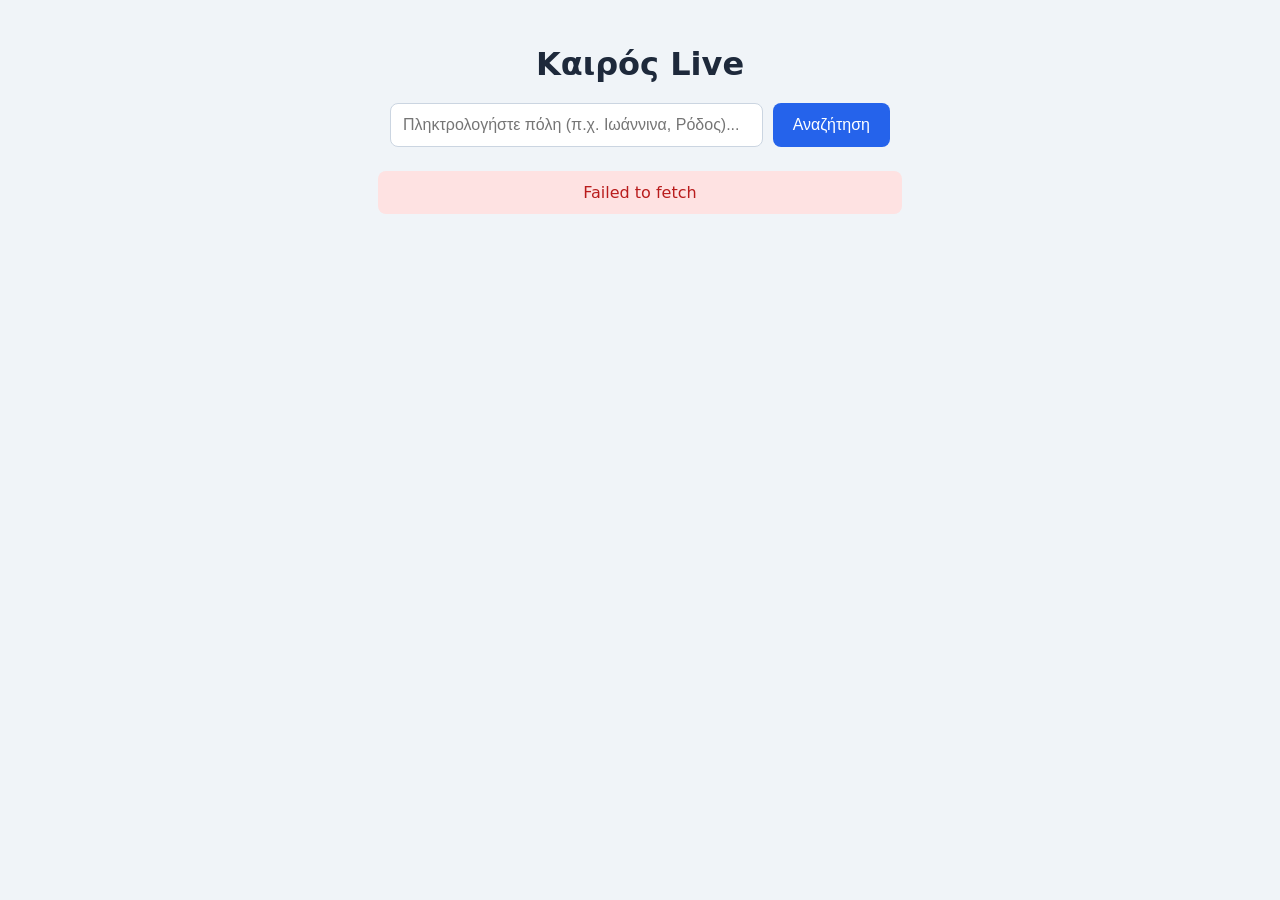
==== index.html @ 0769de2f "renamed the html file" ====
<!DOCTYPE html>
<html lang="el">
<head>
  <meta charset="UTF-8">
  <meta name="viewport" content="width=device-width, initial-scale=1.0">
  <title>Πρόγνωση Καιρού </title>
<link rel="stylesheet" href="style.css"></head>
<body>

  <div class="container">
    <h1>Καιρός Live</h1>

    <!-- Δυναμική αναζήτηση οποιασδήποτε πόλης -->
    <div class="search-box">
      <input type="text" id="cityInput" placeholder="Πληκτρολογήστε πόλη (π.χ. Ιωάννινα, Ρόδος)..." />
      <button id="searchBtn">Αναζήτηση</button>
    </div>

    <!-- Περιοχή εμφάνισης μηνυμάτων σφάλματος -->
    <div id="errorBox" class="error"></div>

    <!-- Grid όπου θα προστεθούν οι κάρτες καιρού -->
    <div id="weatherGrid" class="grid"></div>
  </div>
<script src="app.js"></script>
</body>
</html>
---- style.css ----
body {
      font-family: system-ui, -apple-system, sans-serif;
      background: #f0f4f8;
      color: #1e293b;
      margin: 0;
      padding: 24px;
    }
    .container {
      max-width: 900px;
      margin: 0 auto;
    }
    h1 {
      text-align: center;
      margin-bottom: 20px;
    }
    .search-box {
      display: flex;
      gap: 10px;
      max-width: 500px;
      margin: 0 auto 24px auto;
    }
    input {
      flex: 1;
      padding: 12px;
      border: 1px solid #cbd5e1;
      border-radius: 8px;
      font-size: 16px;
    }
    button {
      padding: 12px 20px;
      background: #2563eb;
      color: white;
      border: none;
      border-radius: 8px;
      font-size: 16px;
      cursor: pointer;
    }
    button:hover {
      background: #1d4ed8;
    }
    .error {
      background: #fee2e2;
      color: #b91c1c;
      padding: 12px;
      border-radius: 8px;
      text-align: center;
      max-width: 500px;
      margin: 0 auto 20px auto;
      display: none;
    }
    .grid {
      display: grid;
      grid-template-columns: repeat(auto-fill, minmax(250px, 1fr));
      gap: 16px;
    }
    .card {
      background: white;
      padding: 18px;
      border-radius: 12px;
      box-shadow: 0 2px 6px rgba(0,0,0,0.06);
    }
    .card h2 {
      margin: 0 0 8px 0;
      font-size: 20px;
    }
    .temp {
      font-size: 32px;
      font-weight: bold;
      color: #2563eb;
      margin: 8px 0;
    }
    .meta {
      margin: 4px 0;
      font-size: 14px;
      color: #475569;
    }
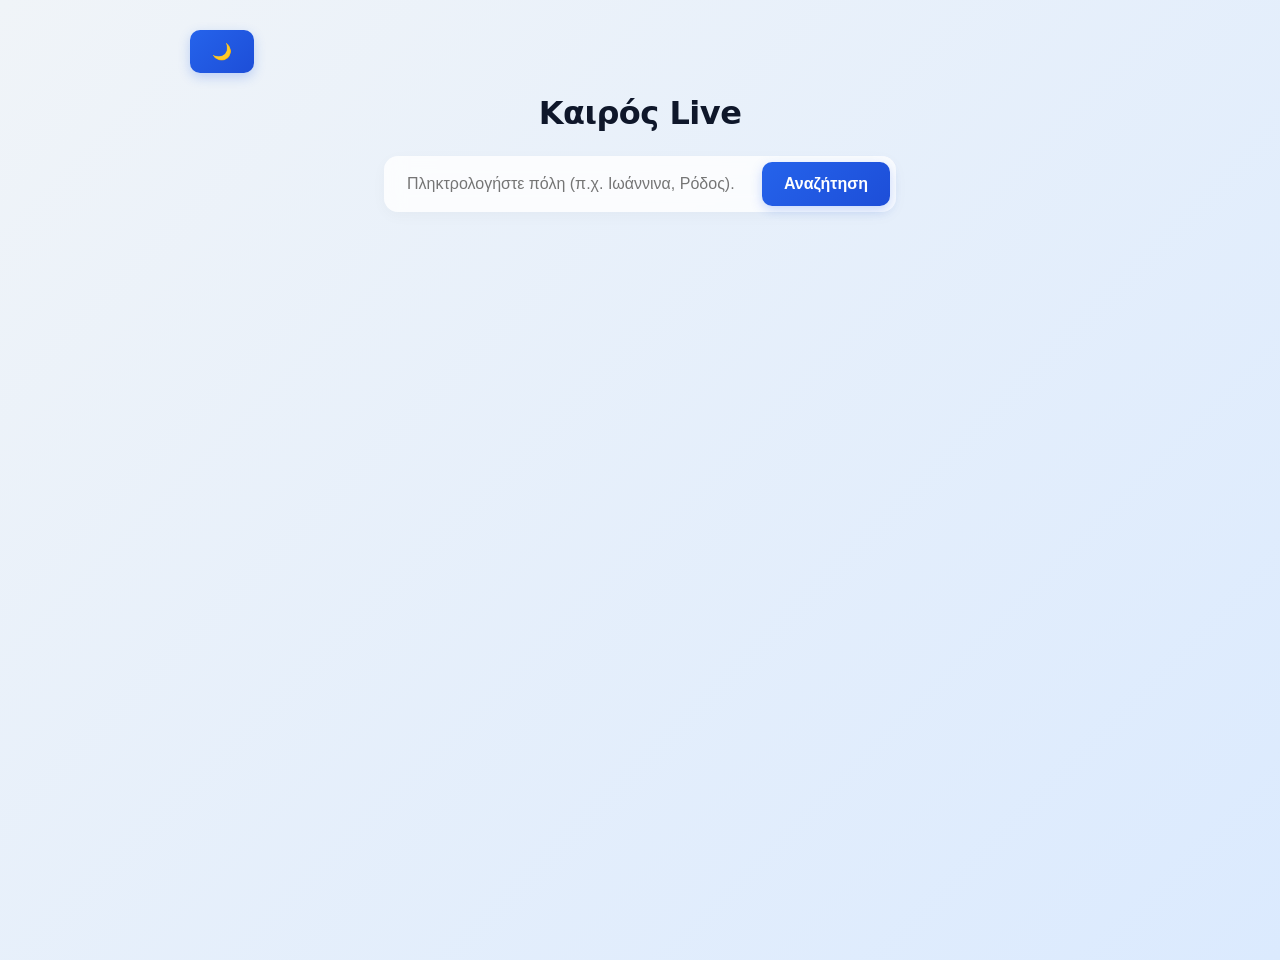
==== commit 154ae61d: "Added dark mode! Created new functions and variables" ====
--- a/index.html
+++ b/index.html
@@ -8,6 +8,8 @@
 <body>
 
   <div class="container">
+    
+    <button id="themeToggleBtn" title="Εναλλαγή Λειτουργίας" >🌙</button>    
     <h1>Καιρός Live</h1>
 
     <!-- Δυναμική αναζήτηση οποιασδήποτε πόλης -->
--- a/style.css
+++ b/style.css
@@ -1,76 +1,222 @@
 body {
       font-family: system-ui, -apple-system, sans-serif;
-      background: #f0f4f8;
+      background: linear-gradient(135deg, #f0f4f8 0%, #dbeafe 100%);
       color: #1e293b;
       margin: 0;
-      padding: 24px;
+      padding: 30px 24px;
+      min-height: 100vh;
     }
     .container {
       max-width: 900px;
       margin: 0 auto;
     }
+    .themeToggleBtn { 
+      position: absolute; 
+      top: 24px; 
+      right: 24px;
+      padding: 10px 14px; 
+      border-radius: 50%; width: 45px; 
+      height: 45px; 
+      display: flex; 
+      align-items: center; 
+      justify-content: center; font-size: 18px;
+    }
+      
     h1 {
       text-align: center;
-      margin-bottom: 20px;
+      margin-bottom: 24px;
+      color: #0f172a;
+      font-weight: 800;
+      letter-spacing: -0.5px;
     }
     .search-box {
       display: flex;
       gap: 10px;
       max-width: 500px;
       margin: 0 auto 24px auto;
+      background: rgba(255, 255, 255, 0.8);
+      padding: 6px;
+      border-radius: 14px;
+      box-shadow: 0 4px 15px rgba(0,0,0,0.03);
+      backdrop-filter: blur(10px);
     }
     input {
       flex: 1;
-      padding: 12px;
-      border: 1px solid #cbd5e1;
-      border-radius: 8px;
+      padding: 12px 16px;
+      border: 1px solid transparent;
+      background: transparent;
+      border-radius: 10px;
       font-size: 16px;
+      outline: none;
+      color: #1e293b;
+    }
+    input:focus {
+      background: #ffffff;
+      border-color: #3b82f6;
     }
     button {
-      padding: 12px 20px;
-      background: #2563eb;
+      padding: 12px 22px;
+      background: linear-gradient(135deg, #2563eb, #1d4ed8);
       color: white;
       border: none;
-      border-radius: 8px;
+      border-radius: 10px;
       font-size: 16px;
+      font-weight: 600;
       cursor: pointer;
+      box-shadow: 0 4px 12px rgba(37, 99, 235, 0.25);
+      transition: all 0.2s ease;
     }
     button:hover {
-      background: #1d4ed8;
+      background: linear-gradient(135deg, #1d4ed8, #1e40af);
+      transform: translateY(-1px);
+      box-shadow: 0 6px 15px rgba(37, 99, 235, 0.35);
+    }
+    button:active {
+      transform: translateY(0) scale(0.97);
     }
     .error {
       background: #fee2e2;
       color: #b91c1c;
       padding: 12px;
-      border-radius: 8px;
+      border-radius: 10px;
       text-align: center;
       max-width: 500px;
       margin: 0 auto 20px auto;
       display: none;
+      font-weight: 500;
+      box-shadow: 0 4px 10px rgba(239, 68, 68, 0.1);
     }
     .grid {
       display: grid;
-      grid-template-columns: repeat(auto-fill, minmax(250px, 1fr));
-      gap: 16px;
+      grid-template-columns: repeat(auto-fill, minmax(260px, 1fr));
+      gap: 20px;
     }
     .card {
-      background: white;
-      padding: 18px;
-      border-radius: 12px;
-      box-shadow: 0 2px 6px rgba(0,0,0,0.06);
-    }
+      background: rgba(255, 255, 255, 0.9);
+      backdrop-filter: blur(10px);
+      padding: 22px;
+      border-radius: 16px;
+      box-shadow: 0 8px 20px rgba(0,0,0,0.04);
+      position: relative;
+      border: 1px solid rgba(255, 255, 255, 0.6);
+      transition: all 0.3s ease;
+      animation: cardAppear 0.4s ease-out;
+    }
+
+    /* Εφέ εμφάνισης κάρτας */
+    @keyframes cardAppear {
+      from {
+        opacity: 0;
+        transform: translateY(15px);
+      }
+      to {
+        opacity: 1;
+        transform: translateY(0);
+      }
+    }
+
+    /* Εφέ όταν περνάς το ποντίκι πάνω από την κάρτα */
+    .card:hover {
+      transform: translateY(-6px);
+      box-shadow: 0 12px 30px rgba(37, 99, 235, 0.12);
+      border-color: rgba(59, 130, 246, 0.3);
+    }
+
     .card h2 {
-      margin: 0 0 8px 0;
-      font-size: 20px;
-    }
+      margin: 0 0 12px 0;
+      font-size: 22px;
+      color: #0f172a;
+    }
+    .delete-btn {
+      position: absolute; 
+      top: 14px; 
+      right: 14px; 
+      background: #f1f5f9; 
+      color: #64748b; 
+      width: 28px;
+      height: 28px;
+      border-radius: 50%;
+      border: none;
+      display: flex;
+      align-items: center;
+      justify-content: center;
+      cursor: pointer;
+      font-weight: bold;
+      transition: all 0.2s ease;
+    }
+    .delete-btn:hover {
+      background: #fee2e2;
+      color: #dc2626;
+      transform: rotate(40deg) scale(0.9);
+    }
+    
     .temp {
-      font-size: 32px;
-      font-weight: bold;
-      color: #2563eb;
-      margin: 8px 0;
+      font-size: 38px;
+      font-weight: 800;
+      background: linear-gradient(135deg, #2563eb, #3b82f6);
+      background-clip: text;
+      -webkit-text-fill-color: transparent;
+      margin: 10px 0;
     }
     .meta {
-      margin: 4px 0;
+      margin: 6px 0;
       font-size: 14px;
       color: #475569;
+      display: flex;
+      justify-content: space-between;
+      border-bottom: 1px dashed #e2e8f0;
+      padding-bottom: 4px;
+    }
+    body.dark-mode {
+      background: radial-gradient(circle at top left, #0f172a, #1e293b, #090d16);
+      color: #f8fafc;
+    }
+
+    body.dark-mode .container h1 {
+      color: #f8fafc;
+      background: linear-gradient(135deg, #60a5fa 0%, #3b82f6 100%);
+      background-clip: text;
+      -webkit-text-fill-color: transparent;
+    }
+
+    body.dark-mode .search-box {
+      background: rgba(49, 72, 108, 0.8);
+      border-color: rgba(255, 255, 255, 0.1);
+    }
+
+    body.dark-mode input {
+      color: #f8fafc;
+    }
+
+    body.dark-mode input::placeholder {
+      color: #e6e9ec;
+    }
+
+    body.dark-mode .card {
+      background: rgba(30, 41, 59, 0.85);
+      border-color: rgba(255, 255, 255, 0.1);
+      box-shadow: 0 10px 30px 0 rgba(0, 0, 0, 0.2);
+    }
+
+    body.dark-mode .card h2 {
+      color: #f8fafc;
+    }
+
+    body.dark-mode .card small {
+      color: #94a3b8 !important;
+    }
+
+    body.dark-mode .meta {
+      color: #cbd5e1;
+      border-bottom-color: rgba(51, 65, 85, 0.8);
+    }
+
+    body.dark-mode .delete-btn {
+      background: #334155;
+      color: #94a3b8;
+    }
+
+    body.dark-mode .delete-btn:hover {
+      background: #7f1d1d;
+      color: #fca5a5;
     }
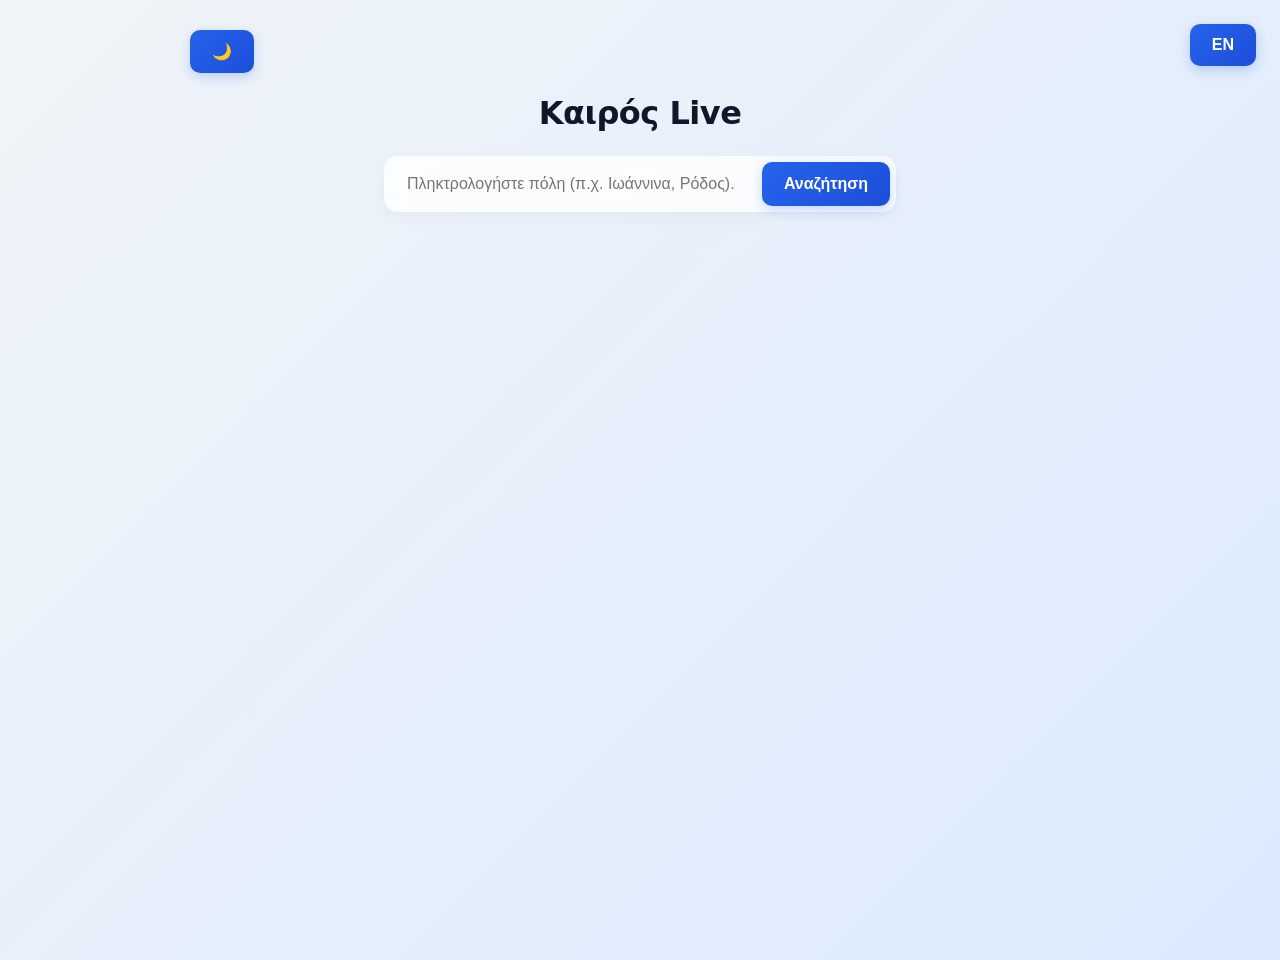
==== commit 8ed57642: "Added a language toggle button, but it is does not do something for the time" ====
--- a/index.html
+++ b/index.html
@@ -8,7 +8,10 @@
 <body>
 
   <div class="container">
-    
+    <!-- Κουμπιά πάνω δεξιά (Γλώσσα & Dark Mode) -->
+    <div class="top-controls">
+      <button id="langToggleBtn" title="Change Language">EN</button>
+    </div>    
     <button id="themeToggleBtn" title="Εναλλαγή Λειτουργίας" >🌙</button>    
     <h1>Καιρός Live</h1>
 
--- a/style.css
+++ b/style.css
@@ -9,6 +9,14 @@
     .container {
       max-width: 900px;
       margin: 0 auto;
+    }
+    /* Container για τα κουμπιά πάνω δεξιά */
+    .top-controls {
+      position: absolute;
+      top: 24px;
+      right: 24px;
+      display: flex;
+      gap: 8px;
     }
     .themeToggleBtn { 
       position: absolute; 
@@ -90,6 +98,7 @@
       display: grid;
       grid-template-columns: repeat(auto-fill, minmax(260px, 1fr));
       gap: 20px;
+      align-items: start;
     }
     .card {
       background: rgba(255, 255, 255, 0.9);
@@ -185,11 +194,11 @@
     }
 
     body.dark-mode input {
-      color: #f8fafc;
+      color: #000000;
     }
 
     body.dark-mode input::placeholder {
-      color: #e6e9ec;
+      color: #0969caca;
     }
 
     body.dark-mode .card {
